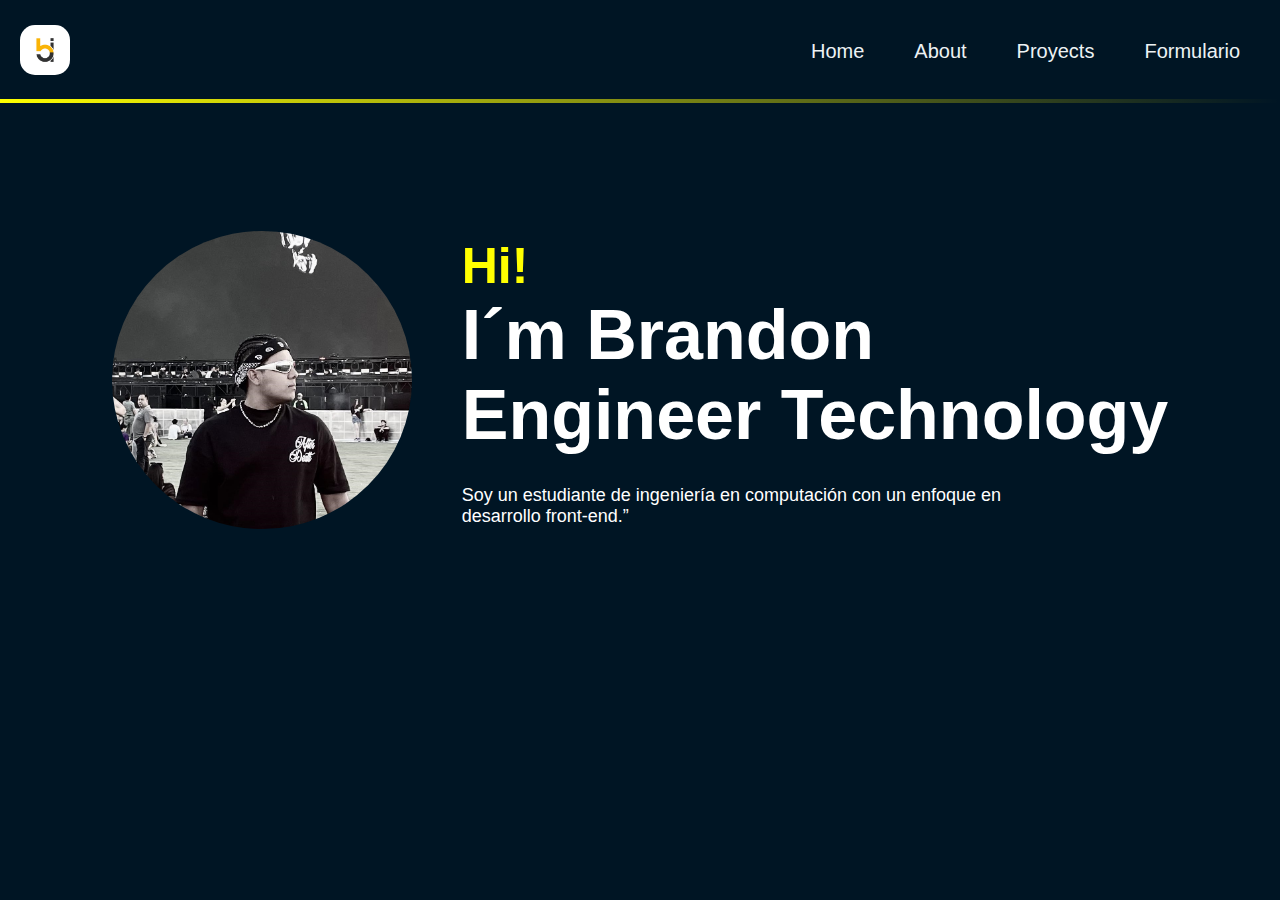
==== index.html @ 81c6f7e5 "first commit" ====
<!DOCTYPE html>
<html lang="es">
<head>
    <meta charset="UTF-8">
    <meta name="viewport" content="width=device-width, initial-scale=1.0">
    <link rel="stylesheet" href="style.css">
    <title>My Portfolio</title>
</head>
<body class="index">
    <!-- https://coolors.co/palettes/trending -->
    <!-- https://www.flaticon.es/icono-gratis/pequeno-logotipo-de-facebook_81341 -->
    <!-- https://app.egg.live/content/step/2mTZFNsOtRSuUrpRaFm7ck -->
    <!-- https://www.freepik.es/icono/facebook_889102#fromView=family&page=1&position=11&uuid=847e7529-841f-4504-9b72-520dd18d2d0c -->
    <!-- https://web.dev/learn/javascript -->
    <header>
        <nav class="list_menu">
            <a class="bm" href="index.html"><img class="Logo" src="img/LOGO.jpg" alt="Logo"></a>
            <div class="menu-bar">
                <ul class="menu-options">
                    <li><a href="index.html">Home</a></li>
                    <li><a href="About_me.html">About</a></li>
                    <li><a href="">Proyects</a></li>
                    <li><a href="formularios.html">Formulario</a></li>    
                </ul>                
            </div>
        </nav>
    </header>

<!-- comentario -->
    <main>

        <div class="contenedor">
            <div class="img-perfil">
                <img class="Brandon" src="img/Perfil.jpg" alt="Mi imagen de Perfil">
            </div>
            <div class="contenedor_principal">
                <div>
                    <h1 class="Hi">
                        Hi!
                    </h1>
                    <h1 class="contenedor_yo" >I´m Brandon <br>Engineer Technology
                    </h1>
                    <div class="contenido">
                        <p class="me">Soy un estudiante de ingeniería en computación con un enfoque en desarrollo front-end.”</p>
                    </div>
                </div>
            </div> 
        </div>

        

    </main>
<!-- 
    <button id="btn-generar">Generar Frase Aleatoria</button>

    <footer id="footer">
    <p id="frase"></p>
    </footer>
    
    <script src="script.js"></script> -->

</body>
</html>
---- style.css ----
/* Reseteo básico */
* {
    margin: 0;
    padding: 0;
    box-sizing: border-box;
}

/* Estilos generales del body */
.index{
    background-color: #001524;
    overflow: hidden;
    height: 100vh; /* Hace que el body ocupe el 100% de la altura de la ventana */
        /* Elimina los márgenes para evitar espacio extra */    
}

.body_about{
    background-color: #001524;
    height: 100vh; /* Hace que el body ocupe el 100% de la altura de la ventana */
        /* Elimina los márgenes para evitar espacio extra */
    overflow: hidden; 
}

.scroll-container {
    height: 100vh;
    overflow-y: scroll;
    padding-right: 15px; /* Ajusta el valor según el grosor de la barra de desplazamiento */
  }
  
  /* Ocultar la barra de desplazamiento en Webkit (Chrome, Safari) */
  .scroll-container::-webkit-scrollbar {
    display: none;
  }
  
  /* Ocultar la barra de desplazamiento en Firefox */
  .scroll-container {
    scrollbar-width: none;
  }



/* Barra de navegación */
.list_menu {
    display: flex; /* Utiliza Flexbox para alinear los elementos hijos en una fila */
    justify-content: space-between; /* Distribuye el espacio disponible entre los elementos hijos */
    align-items: center; /* Alinea los elementos hijos verticalmente en el centro */
    padding: 20px; /* Añade un relleno interno de 20px alrededor del contenido */
    position: relative; /* Permite la colocación de elementos absolutamente posicionados dentro de este contenedor */
}

.list_menu::after {
    content: ""; /* Crea un pseudo-elemento vacío después del contenido de .list_menu */
    position: absolute; /* Posiciona el pseudo-elemento de manera absoluta respecto a .list_menu */
    bottom: 0; /* Coloca el pseudo-elemento en la parte inferior del contenedor */
    left: 0; /* Alinea el pseudo-elemento al borde izquierdo del contenedor */
    width: 100%; /* Hace que el pseudo-elemento tenga el mismo ancho que el contenedor */
    height: 4px; /* Establece la altura del pseudo-elemento en 4px */
    background: linear-gradient(to right, yellow, transparent); /* Aplica un degradado lineal que va de amarillo a transparente */
}

.menu-options {
    list-style: none; /* Quita los puntos de las listas no ordenadas */
    display: flex; /* Utiliza Flexbox para alinear los elementos en una fila  leandro Andriani */ 
}

.menu-options li {
    margin-left: 30px; /* Añade un margen de 30px a la izquierda de cada elemento de la lista */
}

.menu-options a {
    text-decoration: none; /* Quita el subrayado de los enlaces */
    color: #edf2f4; /* Establece el color del texto de los enlaces */
    font-size: 20px; /* Establece el tamaño de fuente en 20px */
    font-family: 'Montserrat', sans-serif; /* Define la fuente del texto usando Montserrat, con una fuente sans-serif alternativa */
}

.menu-options a:hover {
    color: yellow; /* Cambia el color del texto de los enlaces a amarillo al pasar el mouse por encima */
}

/* Imagen de perfil */
.img-perfil {
    margin-right: 50px;
}
.Brandon {
    max-width: 100%;
    height: auto;
    width: 300px;
    border-radius: 50%;
    filter: drop-shadow();
    transition: transform 0.5s ease, opacity 0.5s ease;   
}
.Brandon:hover {
    transform: scale(1.2); /* Agranda la imagen al pasar el mouse */
    opacity: 0.8; /* Reduce la opacidad al pasar el mouse */
}
.Mis_datos_img{
    width: 30%;
    border-radius: 50%;
}
/* Contenedores y texto principal */
.contenedor {
    display: flex;
    justify-content: center; /* Centra horizontalmente */
    align-items: center; /* Centra verticalmente */
    margin-top: 10%;
}
.contenedor_principal {
    display: flex;
    justify-content: right;
}
.contenedor_yo {
    font-size: 70px;
    font-family: 'Montserrat', sans-serif;
    color: white;
}
.contenido {
    width: 600px;
}
.me {
    font-size: 18px;
    font-family: 'Open Sans', sans-serif;
    color: white;
    margin-top: 5%;
}
.Hi {
    font-family: 'Montserrat', sans-serif;
    color: yellow;
    font-size: 50px;
}
.cont{
    margin-top: 5%;
    margin-left: 5%;
    margin-right: 5%;
    color: white;
    /* border: 2px solid black; Grosor, estilo y color del borde */
    
}
.cont_title{
    display: flex;
    justify-content: center;
}
.title_about{
    font-size: 250%;
    font-family: 'Montserrat', sans-serif;
}
.cont_descript{
    margin-top: 3%;
    margin-left: 20%;
    margin-right: 20%;
    margin-block-end: 2%;
}
.cont_datos{
    display: flex;
    padding: 20px;
    position: relative;
    justify-content:space-evenly;
    background-color: #001b2e;
    border-radius: 10px;
    /* border: 2px solid black; Grosor, estilo y color del borde */

}
.Cont_about{
    display: flex;
    flex-direction: column;
    align-items: center; /* Centra horizontalmente */
    margin-top: 2%;
    text-align: left; /* Alinea el texto al centro */
    /* border: 2px solid black; Grosor, estilo y color del borde */
    font-family: 'Montserrat', sans-serif;
}
.datos{
    list-style: none;
    font-size: 20px;
    margin: 10% 0; /* Espacio entre los elementos de la lista */
}
.descript{
    font-size: 17px;
    font-family: 'Montserrat', sans-serif;
}

.Cont_skills{
    display: flex;
    flex-direction: column;
    align-items: center; /* Centra horizontalmente */
    text-align: center; /* Alinea el texto al centro */
    /* border: 2px solid black; Grosor, estilo y color del borde */
    font-family: 'Montserrat', sans-serif;
}
.SKILLS{
    width: 100%;
    display: block;
    align-items: left;
    padding: 50px;
    margin:auto;
}
.contenedor_contact{
    border: 2px solid black;
    color: white;
    font-family: 'Montserrat', sans-serif;
}
/* Animación del logo */
.bm .Logo {
    width: 50px;
    height: 50px;
    border-radius: 30%;
    transition: transform 0.5s ease, opacity 0.5s ease;
}
.contacto{
    padding: 10px;
}
.redes_sociales{
    display: flex;
    justify-content: center;
    margin: 3%;
}
.img_redes{
    margin-left: 30px;
    filter: drop-shadow();
    transition: transform 0.5s ease, opacity 0.5s ease;
}
.img_redes:hover{
    transform: scale(1.2); /* Agranda la imagen al pasar el mouse */
    opacity: 0.8; /* Reduce la opacidad al pasar el mouse */
}
.gmail{
    color: white;   
}
.gmail:hover{
    color: yellow;
}
.bm:hover .Logo {
    transform: scale(1.2); /* Agranda la imagen al pasar el mouse */
    opacity: 0.8; /* Reduce la opacidad al pasar el mouse */
}
/* Formato de barras de progreso */
progress {
    display: flex;
    width: 480px;
    height: 30px;
    margin-bottom: 10px; /* Espacio entre barras */
}
progress::-webkit-progress-bar {
    background-color: #aa2b2b; /* Fondo de la barra */
    border-radius: 5px;
}
progress::-webkit-progress-value {
    background-color: #0f1610; /* Color de la barra de progreso */
    border-radius: 5px;
}
progress::-moz-progress-bar {
    background-color: #4caf50; /* Firefox */
}
/* Estilos para las etiquetas */
label {
    font-family: 'Montserrat', sans-serif;
    color: white;
    font-size: 20px;
    margin-bottom: 5px;
    display: block; /* Para que las etiquetas estén arriba de las barras */
}
li{
    margin: 20px;
}
.button_save{
    padding: 16px 50px;
    background-color: #4CAF50;
    color: white;
    border: none;
    border-radius: 5px;
    cursor: pointer;
}
.button_save:hover {
    background-color: #45a049;
}
.button:active {
    background-color: #3e8e41;
}
#footer{
    background-color: black;
    color: white;

}


/* Estilos para pantallas más pequeñas (hasta 768px) */

/* Estilos para pantallas más pequeñas (hasta 768px) */
@media (max-width: 768px) {
    /* Aquí puedes escribir los estilos que se aplicarán en pantallas más pequeñas */
    .index{
        overflow-x: hidden;
    }
    .body_about{
        overflow-x: hidden;
    }
    
    .list_menu {
        display: flex;
        justify-content:space-between;
        align-items: end;
        padding: 5%;
        position: relative;
        width: 100%;
    }
    .menu-options a {
        text-decoration: none; /* Ayuda a quitar las líneas de los links */
        color: #edf2f4;
        font-size: 20px;
        font-family: 'Montserrat', sans-serif;
    }
    .Mis_datos_img {
        width: 50%; /* Ajusta el tamaño de la imagen para pantallas pequeñas */
        align-items: center;
    }
    .cont_datos{
        display: block;
        justify-content: center;
        border: solid 2px black; 
    }  
    
    .Cont_about {
        display: flex;
        justify-content: center; /* Centra los elementos en pantallas pequeñas */
        
    }
    .cont{
        margin-top: 3%;
        margin-left: 5%;
        margin-right: 5%;
        color: white;
        /* border: 2px solid black; Grosor, estilo y color del borde */
        
    }
    li{
        margin: 20px;
    }
    progress {
        width: 100%; /* Ocupa el ancho completo disponible */
        height: 25px; /* Ajusta la altura de la barra */
    }

    .img_redes {
        width: 35px; /* Reduce el tamaño de los íconos de redes sociales */
    }

    .button_save {
        padding: 8px 16px; /* Ajusta el tamaño del botón en pantallas pequeñas */
    }

    .Brandon {
        width: 200px; /* Ajusta el tamaño de la imagen de perfil */
    }
}
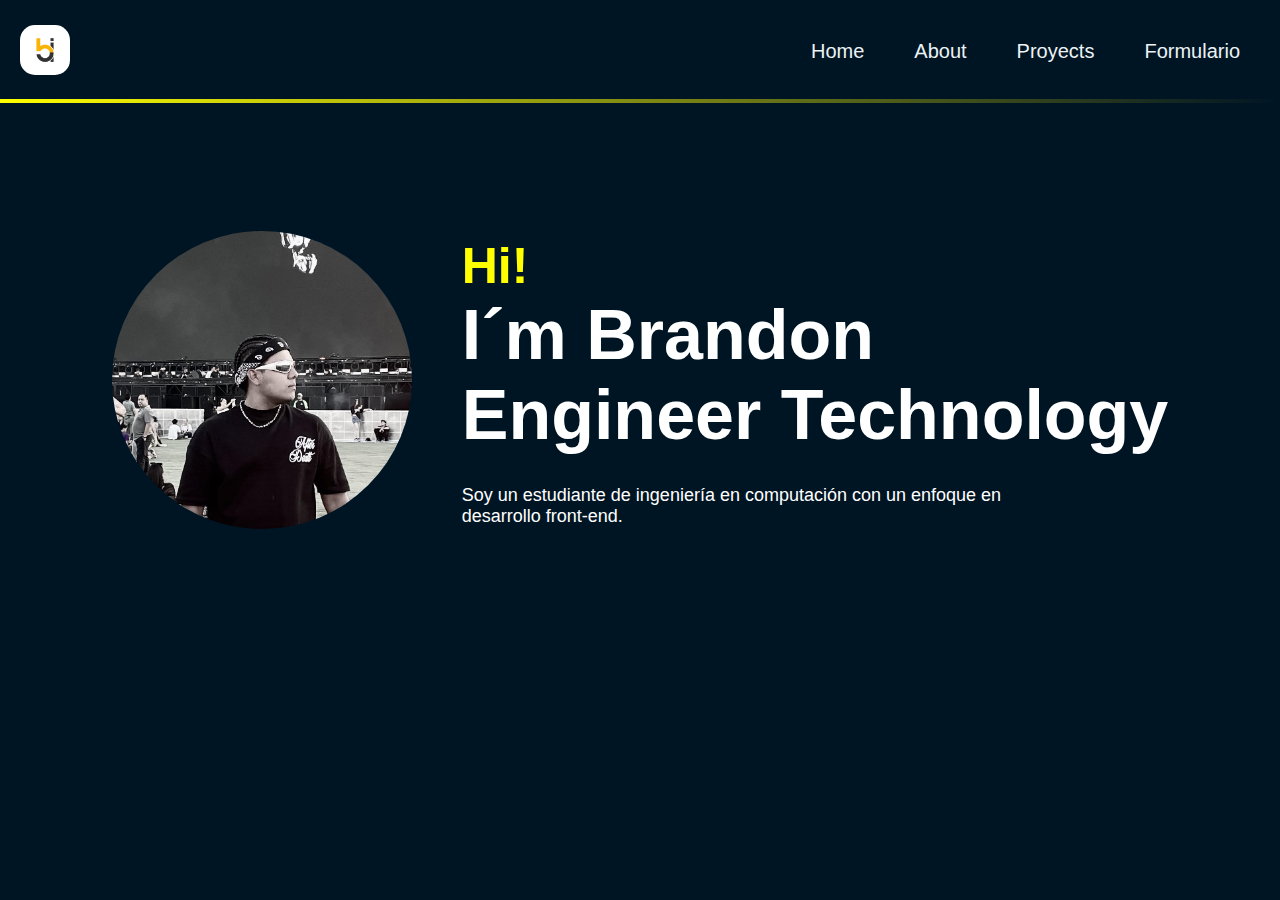
==== commit 5451991e: "Cambios realizados para proyectos" ====
--- a/index.html
+++ b/index.html
@@ -19,7 +19,7 @@
                 <ul class="menu-options">
                     <li><a href="index.html">Home</a></li>
                     <li><a href="About_me.html">About</a></li>
-                    <li><a href="">Proyects</a></li>
+                    <li><a href="proyecs.html">Proyects</a></li>
                     <li><a href="formularios.html">Formulario</a></li>    
                 </ul>                
             </div>
@@ -41,7 +41,7 @@
                     <h1 class="contenedor_yo" >I´m Brandon <br>Engineer Technology
                     </h1>
                     <div class="contenido">
-                        <p class="me">Soy un estudiante de ingeniería en computación con un enfoque en desarrollo front-end.”</p>
+                        <p class="me">Soy un estudiante de ingeniería en computación con un enfoque en desarrollo front-end.</p>
                     </div>
                 </div>
             </div> 
--- a/style.css
+++ b/style.css
@@ -127,6 +127,49 @@
     color: yellow;
     font-size: 50px;
 }
+
+.title_proyects_show{
+    width: 210px;
+    margin-bottom: 1rem;
+}
+.contenedor_proyects{
+    margin: 0 auto; /* Centra horizontalmente */
+    width: 80%;
+    color: white;
+    border-radius: 20px;
+    font-family: 'Montserrat', sans-serif;
+}
+.title_proyects{
+    margin-top: 4rem;
+    display: flex;
+    justify-content: center;
+    font-size: 250%;
+    
+}
+.projects{
+    display: flex;
+    flex-wrap: wrap;
+    gap: 30px; /*Permite especificar el tamaño del espacio entre filas y/o columnas de los elementos hijos de ese contenedor sin necesidad de aplicar márgenes manuales a cada uno de los elementos. */
+    margin-top: 2rem;
+}
+.projects_unit{
+    display: flex;
+    flex-direction: column;
+    justify-content: space-between;
+    align-items: center;
+    margin-left: 70px;
+    background-color: #001b2e;
+    width: 280px;
+    padding: 25px;
+    border-radius: 20px;
+    overflow-wrap: break-word;
+}
+.description_project{
+    font-size: 1.1rem;
+    margin-top: 2rem;
+}
+
+
 .cont{
     margin-top: 5%;
     margin-left: 5%;
@@ -205,6 +248,7 @@
     border-radius: 30%;
     transition: transform 0.5s ease, opacity 0.5s ease;
 }
+
 .contacto{
     padding: 10px;
 }
@@ -222,6 +266,11 @@
     transform: scale(1.2); /* Agranda la imagen al pasar el mouse */
     opacity: 0.8; /* Reduce la opacidad al pasar el mouse */
 }
+.link_project .img_project{
+    display: flex;
+    width: 180px; /*tamaño de imagen */
+    transition: transform 0.5s ease, opacity 0.5s ease;
+}
 .gmail{
     color: white;   
 }
@@ -232,6 +281,11 @@
     transform: scale(1.2); /* Agranda la imagen al pasar el mouse */
     opacity: 0.8; /* Reduce la opacidad al pasar el mouse */
 }
+.link_project:hover .img_project {
+    transform: scale(1.2); /* Agranda la imagen al pasar el mouse */
+    opacity: 0.8; /* Reduce la opacidad al pasar el mouse */
+}
+
 /* Formato de barras de progreso */
 progress {
     display: flex;
